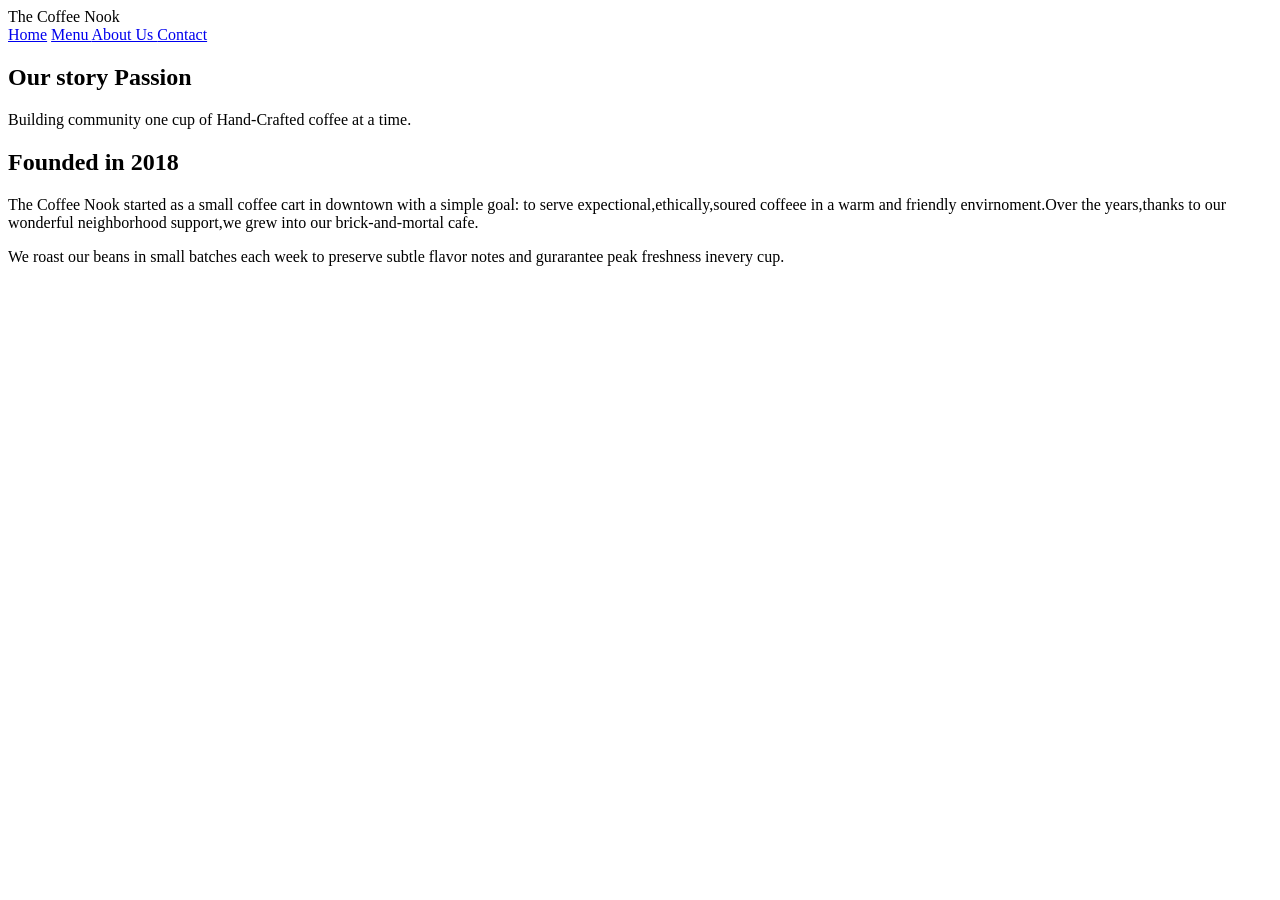
==== about.html @ 3f3e47f3 "Initial commit" ====
<!doctype html>
<html lang="en">
  <head>
    <meta charset="UTF-8" />
    <meta name="viewport" content="width=device-width, initial-scale=1.0" />
    <title>About Us - The Coffee Nook</title>
    <link rel="stylesheet" href="about.css" />
  </head>
  <body>
    <!-- HEADER -->
    <header class="navbar">
      <div class="nav-container">
        <!-- Logo -->
        <div class="logo"><span>The Coffee</span> Nook</div>

        <!-- Navigation -->
        <nav class="nav-menu">
          <a href="index.html">Home</a>

          <a href="menu.html" class="active"> Menu </a>

          <a href="index.html#about"> About Us </a>

          <a href="index.html#contact"> Contact </a>
        </nav>
      </div>
    </header>
    <!--main-->
    <main class="about-page">
      <!--header page-->
      <section class="abou-header">
        <h1>Our story Passion</h1>
        <p>Building community one cup of Hand-Crafted coffee at a time.</p>
      </section>
      <!--Our story -->
      <section class="story-card">
        <h2>Founded in 2018</h2>
        <p>
          The Coffee Nook started as a small coffee cart in downtown with a
          simple goal: to serve expectional,ethically,soured coffeee in a warm
          and friendly envirnoment.Over the years,thanks to our wonderful
          neighborhood support,we grew into our brick-and-mortal cafe.
        </p>
        <p>
          We roast our beans in small batches each week to preserve subtle
          flavor notes and gurarantee peak freshness inevery cup.
        </p>
      </section>
    </main>
  </body>
</html>
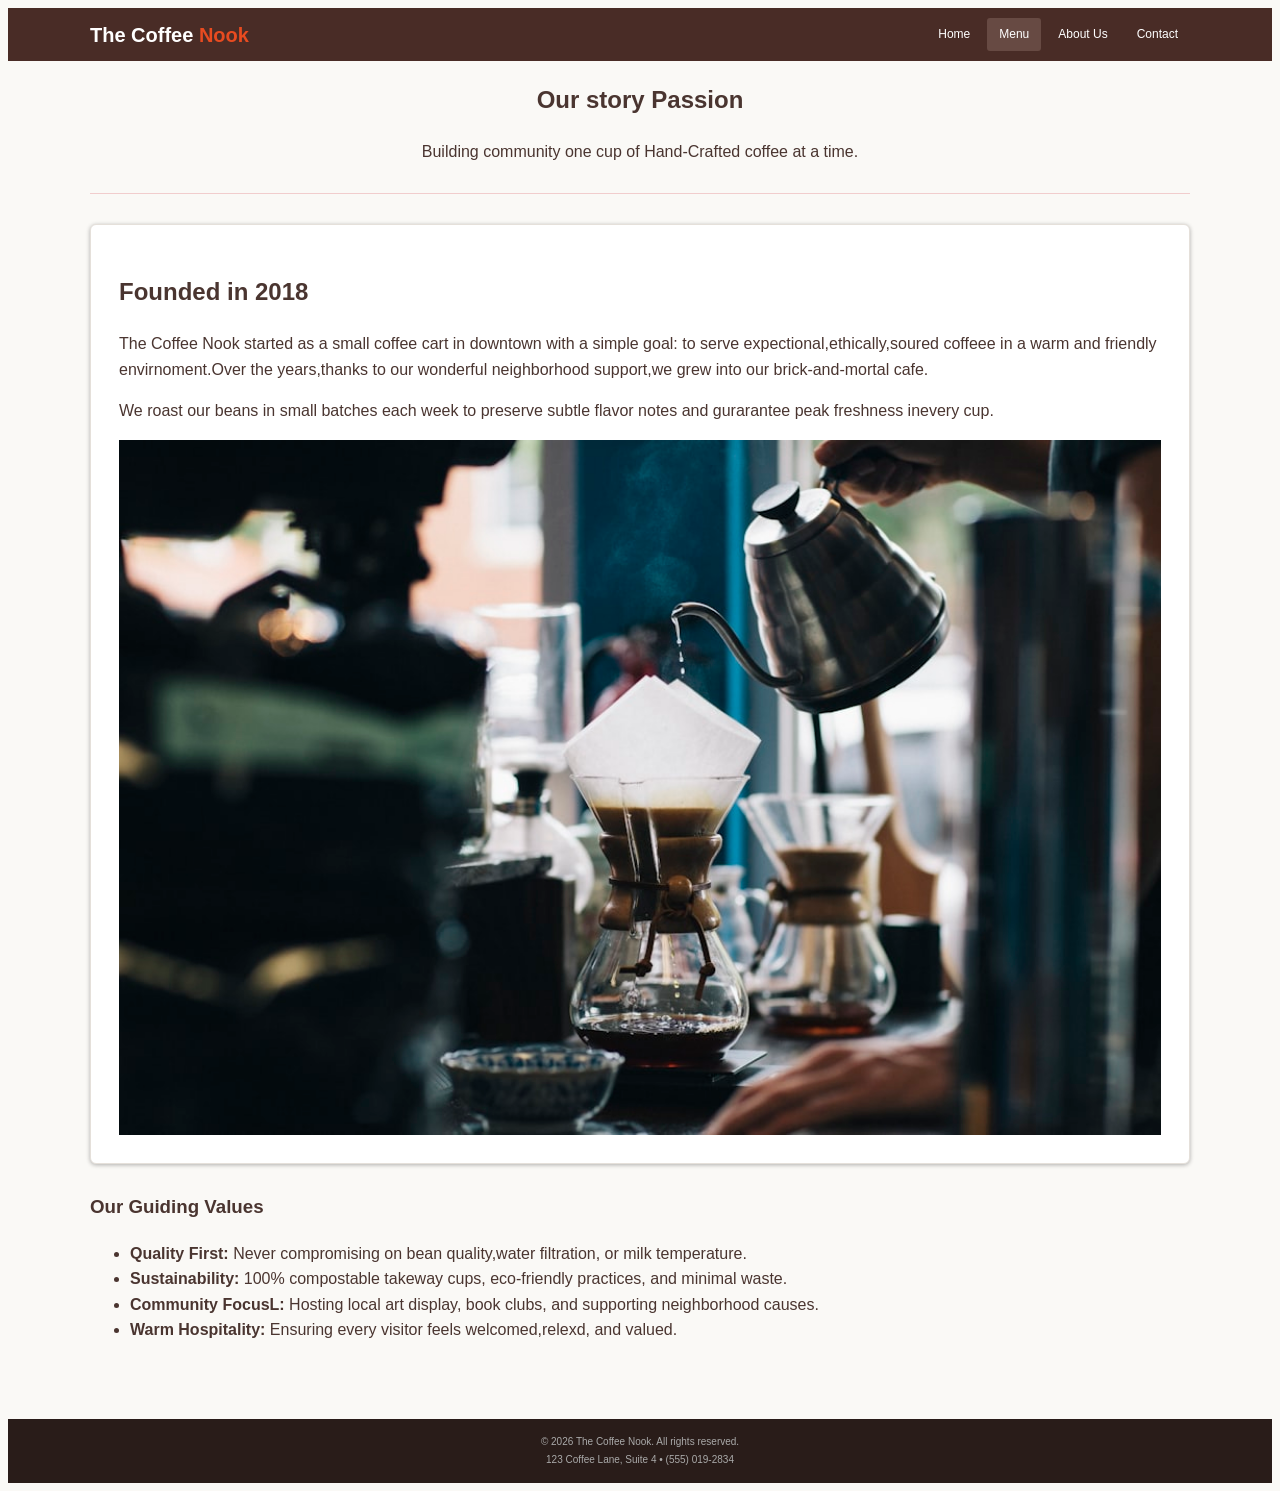
==== commit d0292b86: "Update coffee" ====
--- a/about.html
+++ b/about.html
@@ -19,16 +19,16 @@
 
           <a href="menu.html" class="active"> Menu </a>
 
-          <a href="index.html#about"> About Us </a>
+          <a href="about.html"> About Us </a>
 
-          <a href="index.html#contact"> Contact </a>
+          <a href="contact.html"> Contact </a>
         </nav>
       </div>
     </header>
     <!--main-->
     <main class="about-page">
       <!--header page-->
-      <section class="abou-header">
+      <section class="about-header">
         <h1>Our story Passion</h1>
         <p>Building community one cup of Hand-Crafted coffee at a time.</p>
       </section>
@@ -45,7 +45,42 @@
           We roast our beans in small batches each week to preserve subtle
           flavor notes and gurarantee peak freshness inevery cup.
         </p>
+        <!--coffee image-->
+        <div class="story-image">
+          <img src="Coffeemug.jpeg" alt="Coffee-Mug" />
+        </div>
+      </section>
+      <!--guiding value-->
+      <section class="values-card">
+        <h3>Our Guiding Values</h3>
+        <ul>
+          <li>
+            <strong>Quality First:</strong>
+            Never compromising on bean quality,water filtration, or milk
+            temperature.
+          </li>
+          <li>
+            <strong>Sustainability:</strong>
+            100% compostable takeway cups, eco-friendly practices, and minimal
+            waste.
+          </li>
+          <li>
+            <strong>Community FocusL:</strong>
+            Hosting local art display, book clubs, and supporting neighborhood
+            causes.
+          </li>
+          <li>
+            <strong>Warm Hospitality:</strong>
+            Ensuring every visitor feels welcomed,relexd, and valued.
+          </li>
+        </ul>
       </section>
     </main>
+    <!--Footer-->
+    <footer class="footer">
+      <p>© 2026 The Coffee Nook. All rights reserved.</p>
+
+      <p>123 Coffee Lane, Suite 4 • (555) 019-2834</p>
+    </footer>
   </body>
 </html>
--- a/about.css
+++ b/about.css
@@ -0,0 +1,141 @@
+. {
+  margin: 0;
+  padding: 0;
+  box-sizing: border-box;
+}
+html {
+  scroll-behavior: smooth;
+}
+
+body {
+  font-family: Arial, Helvetica, sans-serif;
+
+  background: #faf9f6;
+
+  color: #4a3530;
+
+  line-height: 1.6;
+}
+img {
+  width: 100%;
+  display: block;
+}
+
+a {
+  text-decoration: none;
+}
+
+/* NAVBAR */
+
+.navbar {
+  background: #492c26;
+
+  width: 100%;
+
+  position: sticky;
+
+  top: 0;
+
+  z-index: 1000;
+}
+
+.nav-container {
+  max-width: 1100px;
+
+  margin: auto;
+
+  padding: 10px 20px;
+
+  display: flex;
+
+  justify-content: space-between;
+
+  align-items: center;
+}
+
+/* LOGO */
+
+.logo {
+  color: #e84b20;
+
+  font-size: 20px;
+
+  font-weight: bold;
+}
+
+.logo span {
+  color: white;
+}
+
+/* NAV MENU */
+
+.nav-menu {
+  display: flex;
+
+  align-items: center;
+
+  gap: 5px;
+}
+
+.nav-menu a {
+  color: white;
+
+  font-size: 12px;
+
+  padding: 7px 12px;
+
+  border-radius: 3px;
+
+  transition: 0.3s;
+}
+
+.nav-menu a:hover,
+.nav-menu a.active {
+  background: #674a43;
+}
+/* main page */
+.about-page {
+  max-width: 1100px;
+  margin: auto;
+  padding-bottom: 60px;
+}
+.about-header {
+  text-align: center;
+  padding: 0 10px 12px;
+  border-bottom: 1px solid rgb(241, 205, 205);
+  margin-bottom: 30px;
+}
+.about.header h1 {
+  color: #49302b;
+  font-size: 32px;
+  line-height: 1.3;
+  margin-bottom: 5px;
+}
+.about.header p {
+  color: #777;
+  font-size: 14px;
+}
+/* story card */
+.story-card {
+  background: white;
+  border: 1px solid #e5e0da;
+  border-radius: 6px;
+  padding: 28px;
+  margin-bottom: 28px;
+  box-shadow: 0 1px 4px rgba(0, 0, 0, 0.3);
+}
+.footer {
+  background: #291c19;
+
+  color: #aaa;
+
+  text-align: center;
+
+  padding: 13px;
+
+  font-size: 10px;
+}
+
+.footer p {
+  margin: 2px 0;
+}
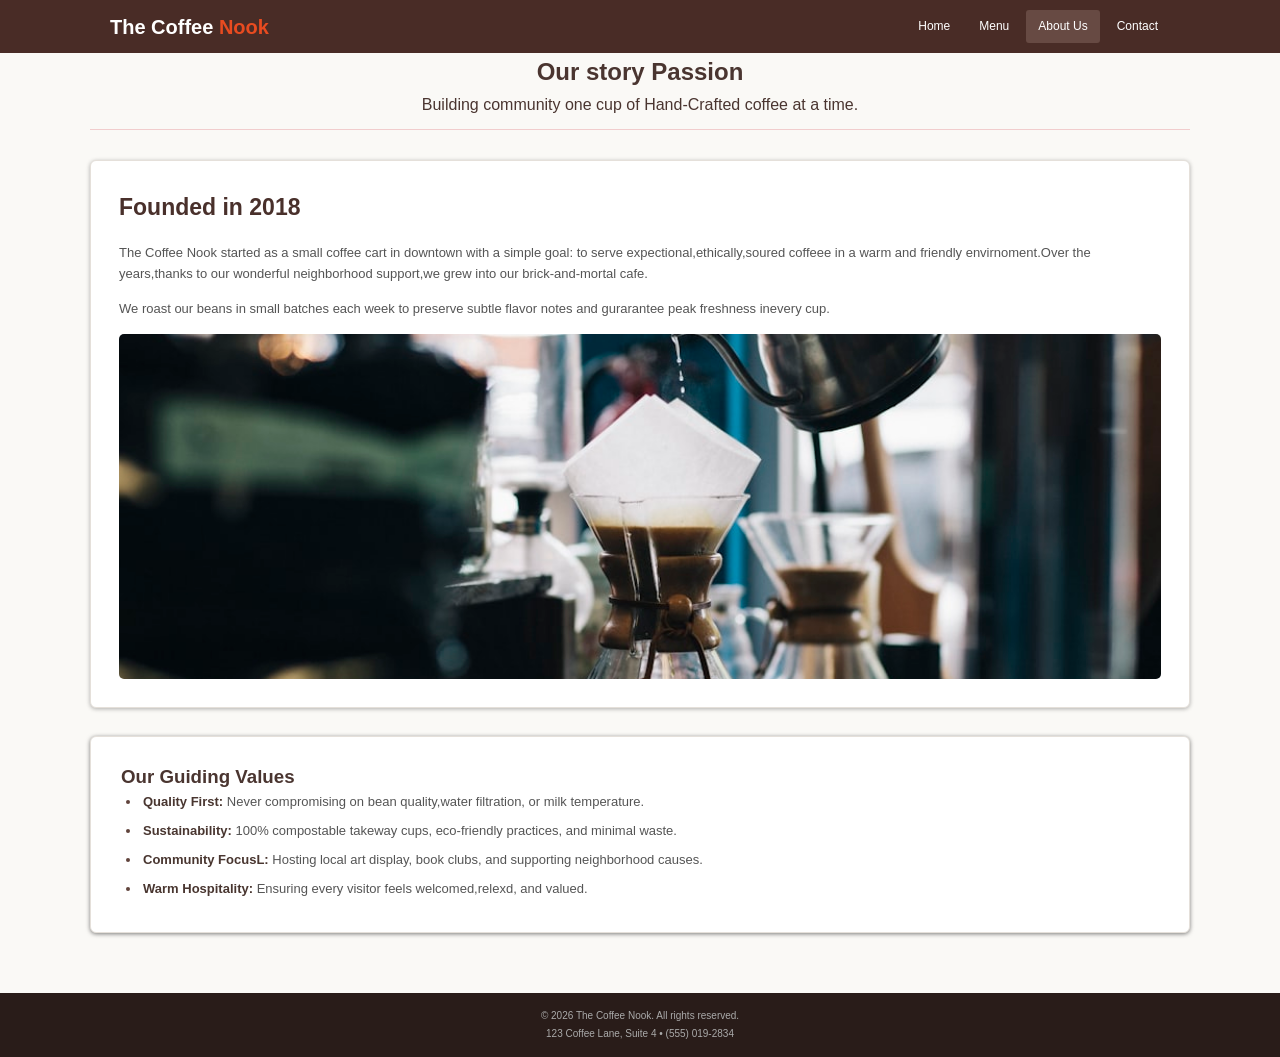
==== commit f7da2fe8: "Coffee" ====
--- a/about.html
+++ b/about.html
@@ -17,9 +17,9 @@
         <nav class="nav-menu">
           <a href="index.html">Home</a>
 
-          <a href="menu.html" class="active"> Menu </a>
+          <a href="menu.html"> Menu </a>
 
-          <a href="about.html"> About Us </a>
+          <a href="about.html" class="active"> About Us </a>
 
           <a href="contact.html"> Contact </a>
         </nav>
--- a/about.css
+++ b/about.css
@@ -1,4 +1,4 @@
-. {
+* {
   margin: 0;
   padding: 0;
   box-sizing: border-box;
@@ -124,6 +124,58 @@
   margin-bottom: 28px;
   box-shadow: 0 1px 4px rgba(0, 0, 0, 0.3);
 }
+.story-card h2 {
+  color: #49302b;
+  font-size: 23px;
+  margin-bottom: 17px;
+}
+.story-card p {
+  color: #555;
+  font-size: 13px;
+  margin-bottom: 14px;
+}
+.story-image {
+  width: 100%;
+  height: 345px;
+  margin-top: 15px;
+  overflow: hidden;
+  border-radius: 5px;
+}
+.story-image img {
+  width: 100%;
+  height: 100%;
+  object-fit: cover;
+}
+/* value-card */
+.values-card {
+  background: white;
+  border: 1px solid #e5e0da;
+  border-radius: 6px;
+  padding: 25px 30px;
+  box-shadow: 0 1px 4px rgba(0, 0, 0, 0.5);
+}
+.values-card h2 {
+  text-align: center;
+  color: #49302b;
+  font-size: 24px;
+  margin-bottom: 25px;
+}
+.values-card ul {
+  padding-left: 20px;
+}
+.values-card li {
+  color: #555;
+  font-size: 13px;
+  margin-bottom: 8px;
+  padding-left: 2px;
+}
+.values-card li::marker {
+  color: #60433b;
+}
+.values-card strong {
+  color: #493630;
+}
+
 .footer {
   background: #291c19;
 
